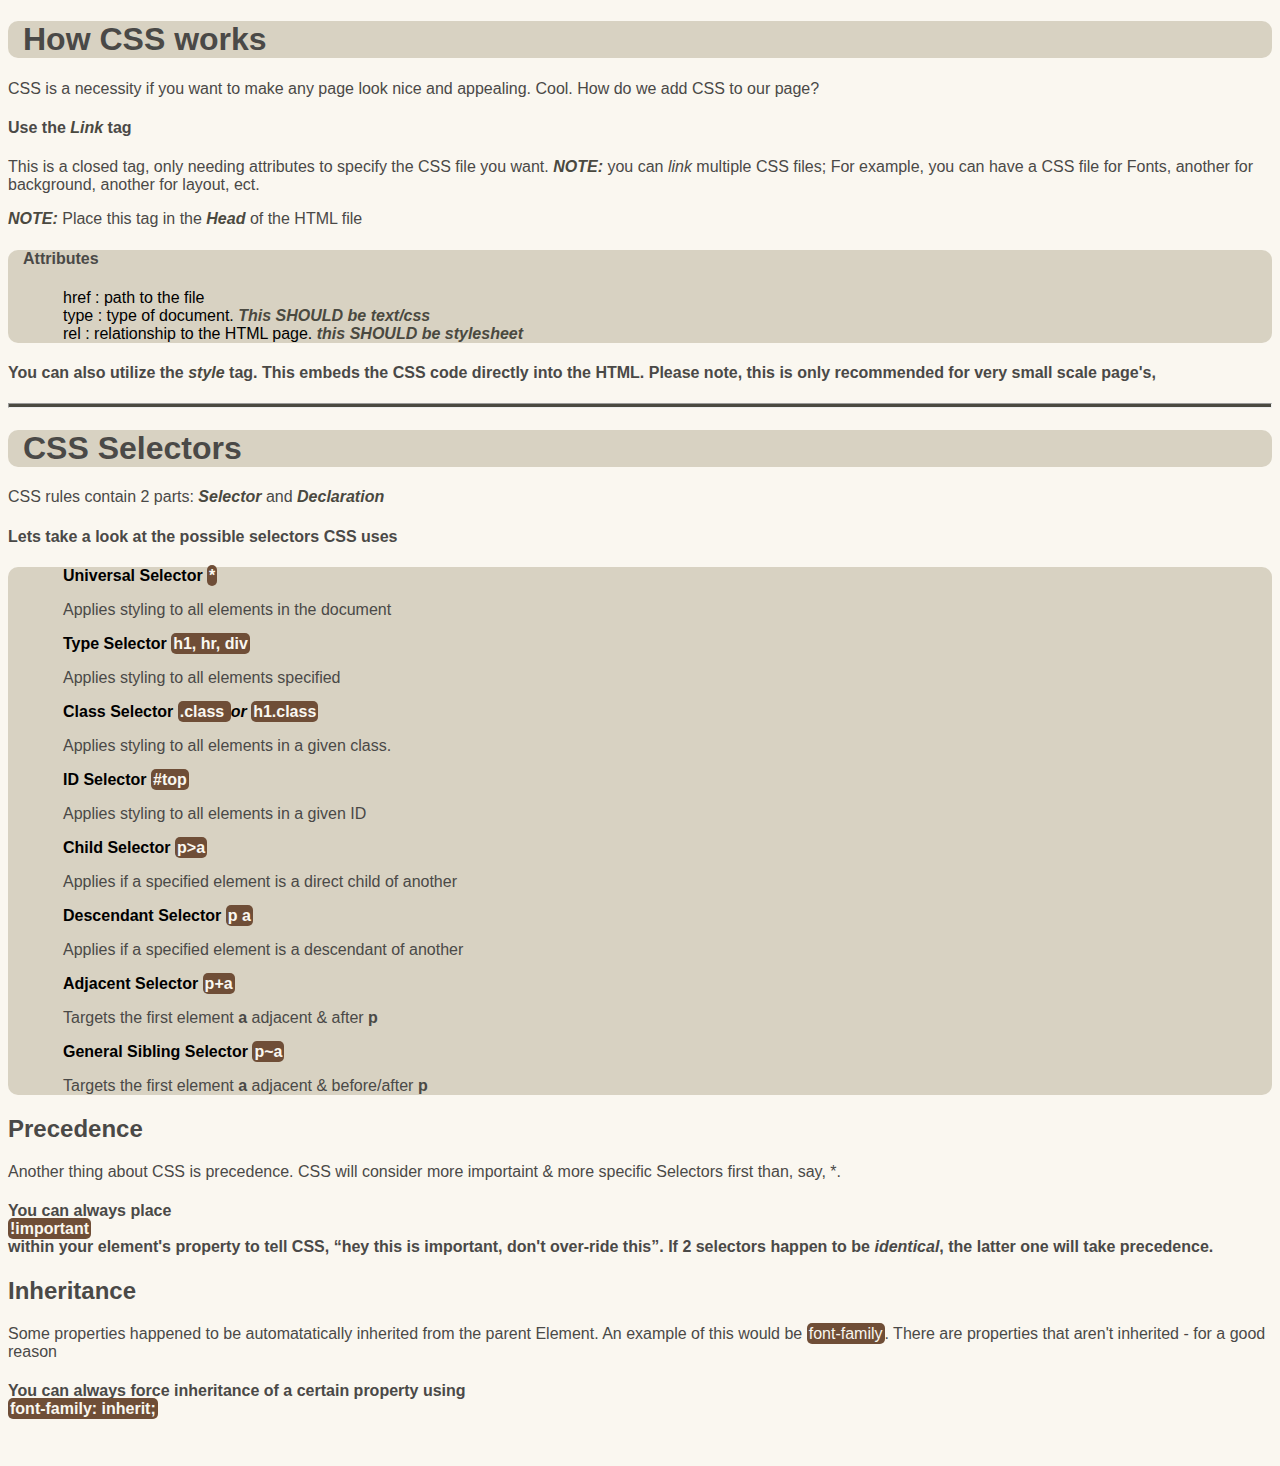
==== CSS - Intro.html @ 47b9b759 "intro to CSS" ====
<!DOCTYPE html>
<html lang="en">
<head>
    <meta charset="UTF-8">
    <title>Learning CSS3</title>
    <link rel="stylesheet" href="Intro.css">
</head>
<body>
<div class="bordered">
    <h1>How CSS works</h1>
</div>


<p>CSS is a necessity if you want to make any page look nice and appealing. Cool.
    How do we add CSS to our page? </p>

<h4>Use the <strong>Link</strong> tag</h4>
<p>This is a closed tag, only needing attributes to specify the CSS file you want.
    <strong >NOTE:</strong> you can <em>link</em> multiple CSS files; For example,
    you can have a CSS file for Fonts, another for background, another for layout, ect.</p>
<p><strong>NOTE:</strong> Place this tag in the <strong>Head</strong> of the HTML file</p>

<div class="bordered">
    <h4>Attributes</h4>
    <ul>
        <li>href : path to the file </li>
        <li>type : type of document. <strong>This SHOULD be <i>text/css</i></strong> </li>
        <li>rel :  relationship to the HTML page. <strong>this SHOULD be <i>stylesheet</i></strong> </li>
    </ul>
</div>
<h4>You can also utilize the <strong>style</strong> tag. This embeds the CSS code
    directly into the HTML. Please note, this is only recommended for very small scale page's,
</h4>

<hr>

<h1 class="bordered">CSS Selectors</h1>
<p> CSS rules contain 2 parts: <strong>Selector</strong> and <strong>Declaration</strong> </p>
<h4> Lets take a look at the possible selectors CSS uses</h4>
<ul class="bordered">
    <li>
        <b>
            Universal Selector <span class="syntax"> * </span>
        </b>
        <p> Applies styling to all elements in the document </p>
    </li>
    <li>
        <b>
            Type Selector <span class="syntax"> h1, hr, div </span>
        </b>
        <p> Applies styling to all elements specified </p>
    </li>
    <li>
        <b>
            Class Selector <span class="syntax"> .class </span> <i> or </i> <span class="syntax"> h1.class </span>
        </b>
        <p> Applies styling to all elements in a given class.</p>
    </li>
    <li>
        <b>
            ID Selector <span class="syntax"> #top </span>
        </b>
        <p> Applies styling to all elements in a given ID </p>
    </li>
    <li>
        <b>
            Child Selector <span class="syntax"> p>a </span>
        </b>
        <p> Applies if a specified element is a direct child of another </p>
    </li>
    <li>
        <b>
            Descendant Selector <span class="syntax"> p a </span>
        </b>
        <p> Applies if a specified element is a descendant of another </p>
    </li>
    <li>
        <b>
            Adjacent Selector <span class="syntax"> p+a </span>
        </b>
        <p> Targets the first element <b>a</b> adjacent & after <b>p</b> </p>
    </li>
    <li>
        <b>
            General Sibling Selector <span class="syntax"> p~a </span>
        </b>
        <p> Targets the first element <b>a</b> adjacent & before/after <b>p</b> </p>
    </li>
</ul>

<h2>Precedence</h2>

<p>Another thing about CSS is precedence. CSS will consider more importaint &
    more specific Selectors first than, say, *.</p>

<h4> You can always place <br>
    <span class="syntax"> !important</span> <br>
     within your element's property to tell CSS, <q>hey this is important, don't over-ride this</q>.
     If 2 selectors happen to be <i>identical</i>, the latter one will take precedence.
</h4>

<h2>Inheritance</h2>
<p>Some properties happened to be automatatically inherited from the parent Element. An example
    of this would be <span class="syntax">font-family</span>. There are properties that aren't
    inherited - for a good reason</p>

<h4> You can always force inheritance of a certain property using <br>
    <span class="syntax">font-family: inherit; </span></h4> <br>






</body>
</html>
---- Intro.css ----
body {
    font-family: Verdana, Geneva, Tahoma, sans-serif;
    background-color: #FAF7F0;
    text-decoration-color: #4A4955;
}
p {
    color: #4A4947;
}
strong {
    font-style: italic;
    color: #4A4940;
}

b {
    font-weight: bolder;
}

h1, h2, h3, h4, h5, h6 {
    color: #4A4947;
    border-spacing: 2px;
}

ul {
    list-style-type: none;
}

hr {
    background-color: #4A4940;
    height: 3px;
}
.bordered {
    background-color: #D8D2C2;
    border-spacing: 5px;
    border-radius: 10px;

    text-indent: 15px;
}
.syntax {
    background-color: #6F4E37;
    color: #FAF7F0;
    border-spacing: 8px;
    border-radius: 5px;
    text-indent: 10px;
    padding: 2px;
}

h4+br {
    text-indent: 10px;
}
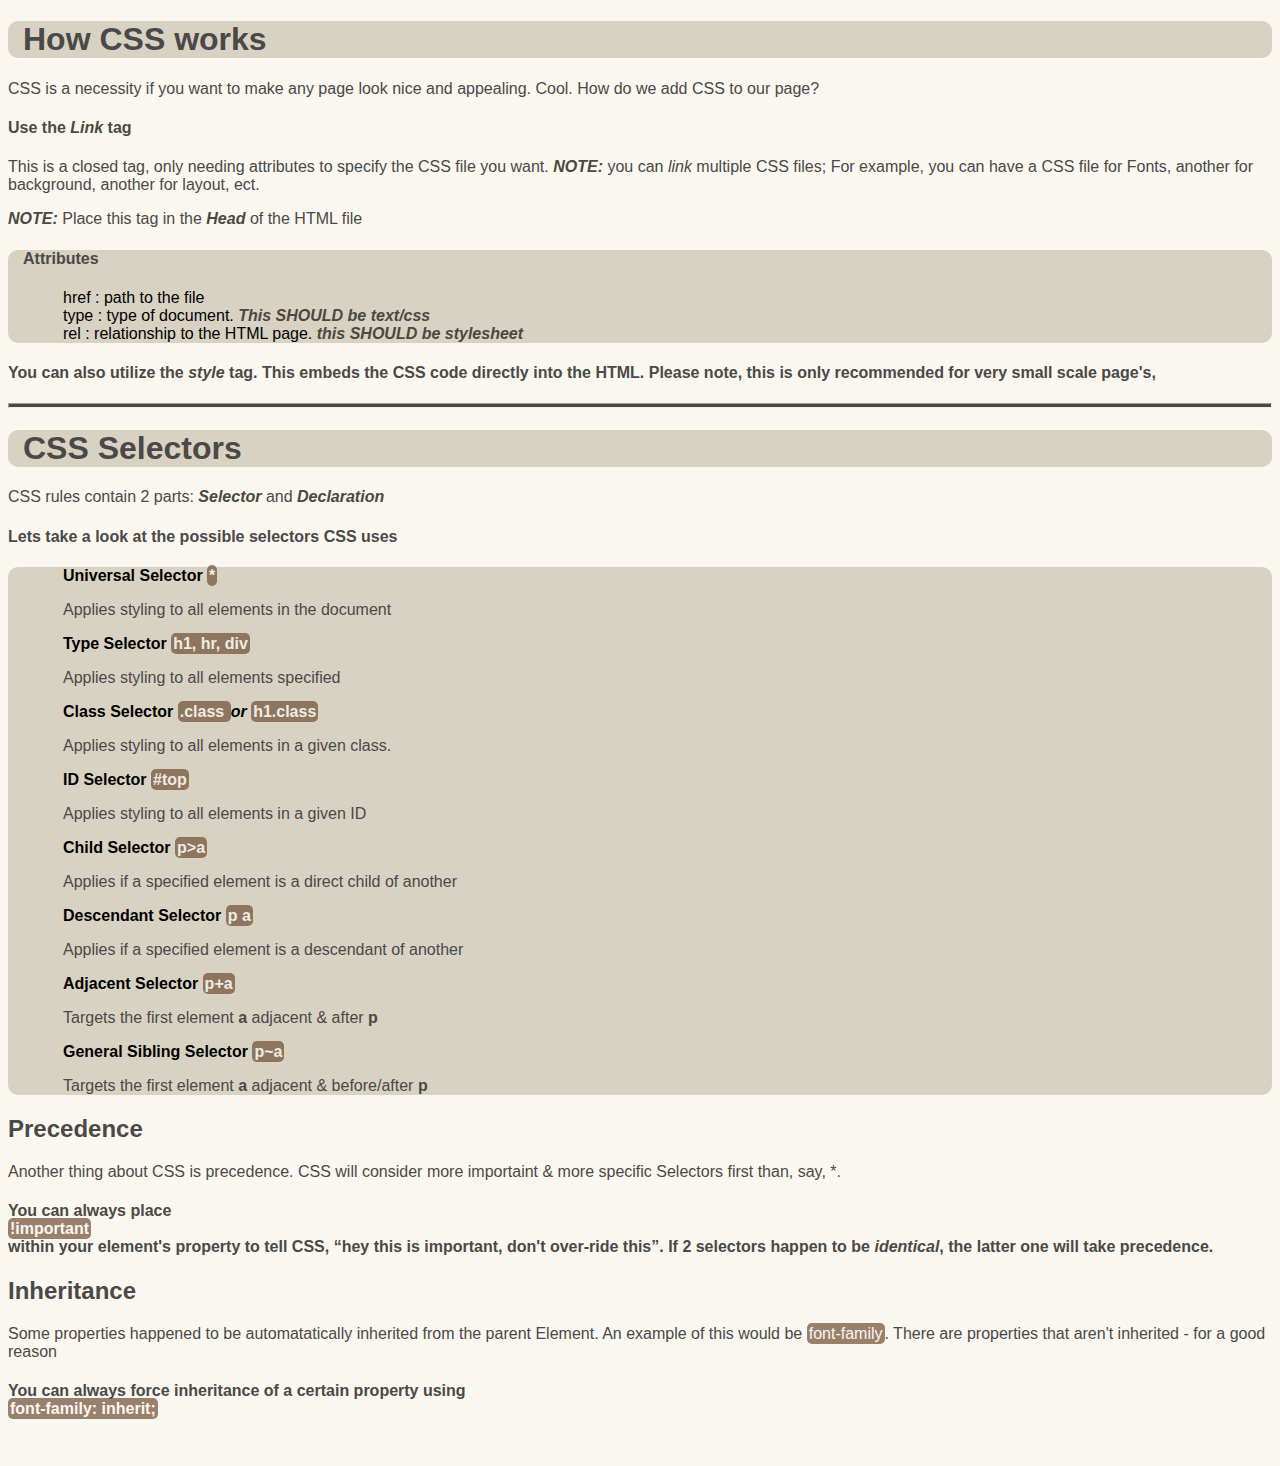
==== commit 6541185f: "learning selectors :))))))" ====
--- a/CSS - Intro.html
+++ b/CSS - Intro.html
@@ -37,7 +37,7 @@
 <h1 class="bordered">CSS Selectors</h1>
 <p> CSS rules contain 2 parts: <strong>Selector</strong> and <strong>Declaration</strong> </p>
 <h4> Lets take a look at the possible selectors CSS uses</h4>
-<ul class="bordered">
+<ul class="bordered" id="list">
     <li>
         <b>
             Universal Selector <span class="syntax"> * </span>
--- a/Intro.css
+++ b/Intro.css
@@ -37,13 +37,14 @@
 }
 .syntax {
     background-color: #6F4E37;
+    opacity: 70%;
     color: #FAF7F0;
     border-spacing: 8px;
     border-radius: 5px;
     text-indent: 10px;
     padding: 2px;
 }
-
+/* Comments Appear Like This!!!! */
 h4+br {
     text-indent: 10px;
 }